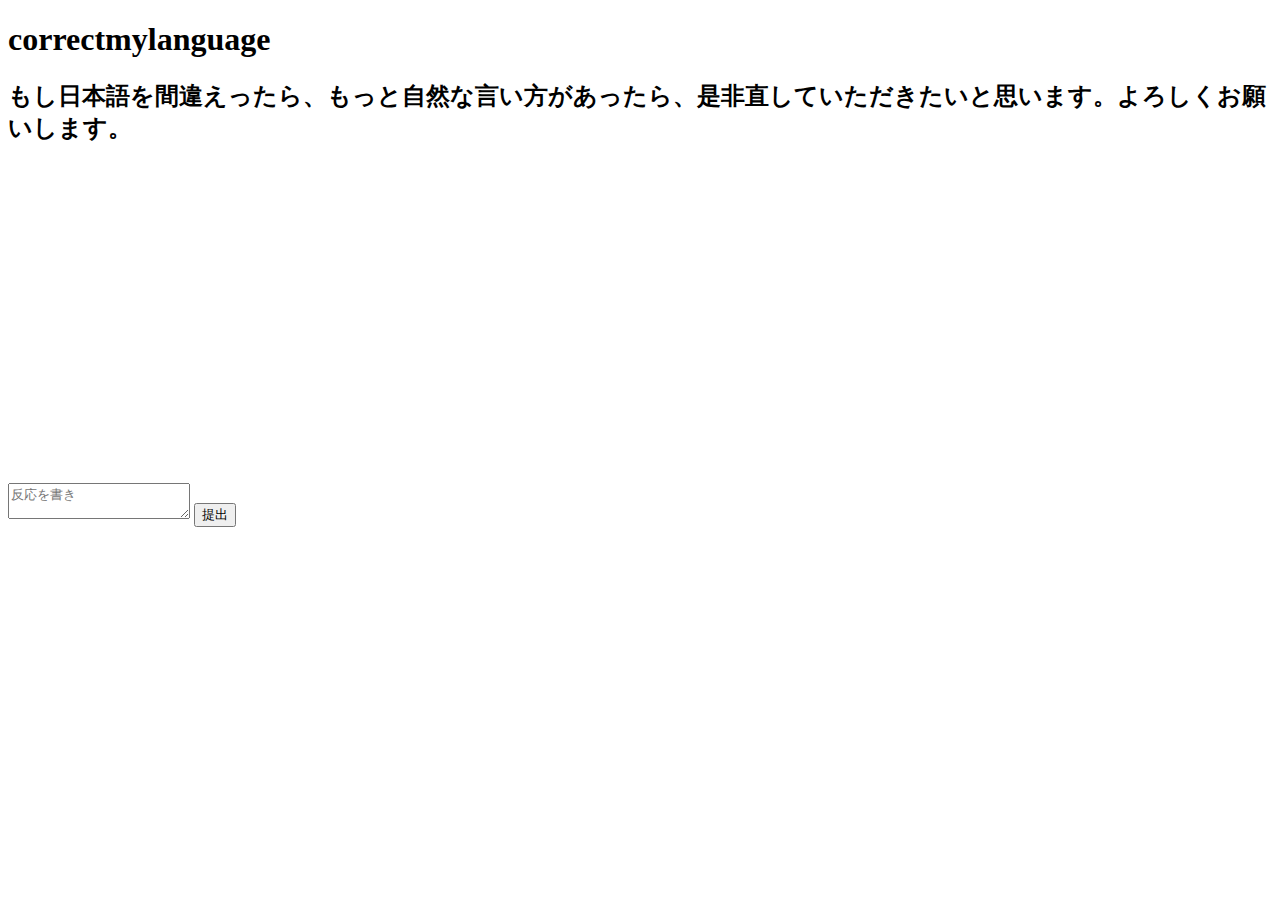
==== index.html @ 62de4803 "Added autosize to the textarea and also set up an event for the submit event. Will use that to chang" ====
<!doctype html>
<html class="no-js" lang="ja">
    <head>
        <meta charset="utf-8">
        <meta http-equiv="x-ua-compatible" content="ie=edge">
        <title>correctmylanguage</title>
        <meta name="description" content="Language corrections by natives.">
        <meta name="viewport" content="width=device-width, initial-scale=1">
        <!-- Place favicon.ico in the root directory -->
        <link rel="stylesheet" href="assets/css/reboot.css">
        <link rel="stylesheet" href="assets/css/styles.css">
    </head>
    <body>
        <!--[if lt IE 8]>
            <p class="browserupgrade">You are using an <strong>outdated</strong> browser. Please <a href="http://browsehappy.com/">upgrade your browser</a> to improve your experience.</p>
        <![endif]-->

        <header role="header">
            <h1 class="logo" lang="en">correctmylanguage</h1>
            <h2 class="message">もし日本語を間違えったら、もっと自然な言い方があったら、是非直していただきたいと思います。よろしくお願いします。</h2>
        </header>

        <main role="main">
            <div class="video">
                <iframe width="560" height="315" src="https://www.youtube.com/embed/7s4CpxN4Otg" frameborder="0" allowfullscreen></iframe>
            </div>

            <div class="correctForm">
                <form class="correctForm--form js-correct-form">
                    <textarea class="correctForm--textArea js-correctform-textarea" placeholder="反応を書き" autocomplete="off" autocorrect="off" autocapitalize="off" spellcheck="false"></textarea>
                    <p hidden class="thankYouMessage">ありがとうございます。直しをメールに送られました。</p>
                    <input class="button correctForm--callToAction" value="提出" type="submit">
                </form>
            </div>
        </main>

        <script src="assets/js/vendor/jquery-2.2.1.min.js"></script>
        <script src="assets/js/vendor/autosize.min.js"></script>
        <script src="assets/js/main.js"></script>
    </body>
</html>
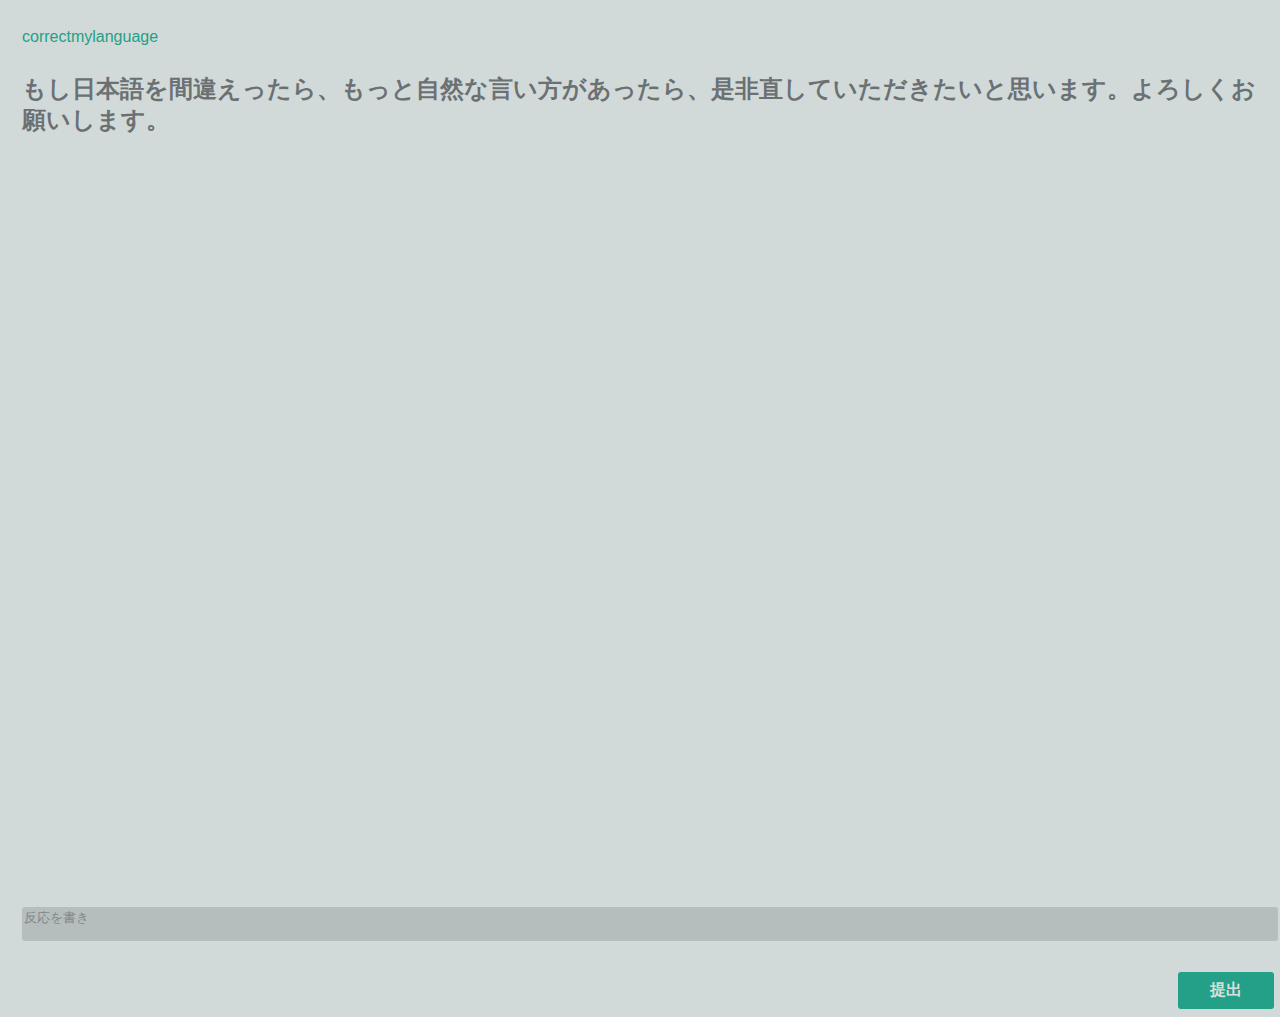
==== commit 440a082c: "Merge pull request #2 from dericksozo/form-states" ====
--- a/index.html
+++ b/index.html
@@ -29,7 +29,7 @@
                 <form class="correctForm--form js-correct-form">
                     <textarea class="correctForm--textArea js-correctform-textarea" placeholder="反応を書き" autocomplete="off" autocorrect="off" autocapitalize="off" spellcheck="false"></textarea>
                     <p hidden class="thankYouMessage">ありがとうございます。直しをメールに送られました。</p>
-                    <input class="button correctForm--callToAction" value="提出" type="submit">
+                    <input class="button correctForm--callToAction js-correctform-submitbutton" value="提出" type="submit">
                 </form>
             </div>
         </main>
--- a/assets/css/styles.css
+++ b/assets/css/styles.css
@@ -0,0 +1,138 @@
+body {
+    background-color: #D1DAD9;
+
+    width: 100%;
+
+    font-family: YuGothic, 'Yu Gothic', "游ゴシック体", "游ゴシック", "ヒラギノ角ゴ Pro W3", "Hiragino Kaku Gothic Pro", "メイリオ", Meiryo, "ＭＳ Ｐゴシック", Osaka, "MS PGothic", Arial, Helvetica, Verdana, sans-serif;
+    line-height: 1.266;
+    font-size: 100%;
+}
+
+::-webkit-input-placeholder { /* WebKit, Blink, Edge */
+    color: #80878B;
+}
+
+:-moz-placeholder { /* Mozilla Firefox 4 to 18 */
+   color: #80878B;
+   opacity:  1;
+}
+
+::-moz-placeholder { /* Mozilla Firefox 19+ */
+   color: #80878B;
+   opacity:  1;
+}
+
+:-ms-input-placeholder { /* Internet Explorer 10-11 */
+   color: #80878B;
+}
+
+:placeholder-shown { /* Standard (https://drafts.csswg.org/selectors-4/#placeholder) */
+  color: #80878B;
+}
+
+/* Default spacing for every element based on golden ratio. */
+*+* {
+    margin-top: 1.618rem;
+}
+
+/* Start Header */
+.logo {
+    font-family: Arial, sans-serif;
+    font-weight: normal;
+    font-size: 1rem;
+    line-height: 1.4;
+    color: #23A087;
+}
+
+.message {
+    color: #6B7073;
+}
+/* End Header */
+
+/* Start Footer */
+footer > p {
+    color: #6B7073;
+    font-family: Arial, sans-serif;
+    font-size: 1rem;
+    line-height: 1.4;
+}
+/* End Footer */
+
+/* Video */
+.video {
+    position: relative;
+
+	padding-bottom: 56.25%; /* 16:9 */
+
+	height: 0;
+}
+
+.video > iframe {
+    position: absolute;
+	top: 0;
+	left: 0;
+
+	width: 100%;
+	height: 100%;
+}
+/* End Video */
+
+/* Correct Form */
+
+.correctForm {
+    overflow: hidden; /* Clearfix */
+    clear: both;
+}
+
+.correctForm--textArea {
+    /* Reset */
+    background: none;
+    resize: none;
+    border: none;
+
+    border-radius: 3px;
+
+    color: #373B3A;
+    background-color: #B6BEBD;
+
+    width: 100%;
+
+    height: 1.516875rem;
+}
+
+.correctForm--callToAction {
+    float: right;
+}
+/* End Correct Form */
+
+/* Multiple Styles */
+.button {
+    /* Reset */
+    background: none;
+    border: none;
+
+    border-radius: 3px;
+
+    background-color: #23A087;
+    color: #D6E0DF;
+
+    font-size: 1rem;
+    font-weight: bold;
+
+    padding: 0.5rem 2rem;
+}
+
+.button[data-state~="submitting"] {
+    background-color: #717D7B;
+    color: #404847;
+    cursor: not-allowed;
+}
+
+/* End Button */
+
+/* Multiple Styles */
+header,
+.correctForm {
+    padding: 0 14px;
+}
+/* End Multiple Styles */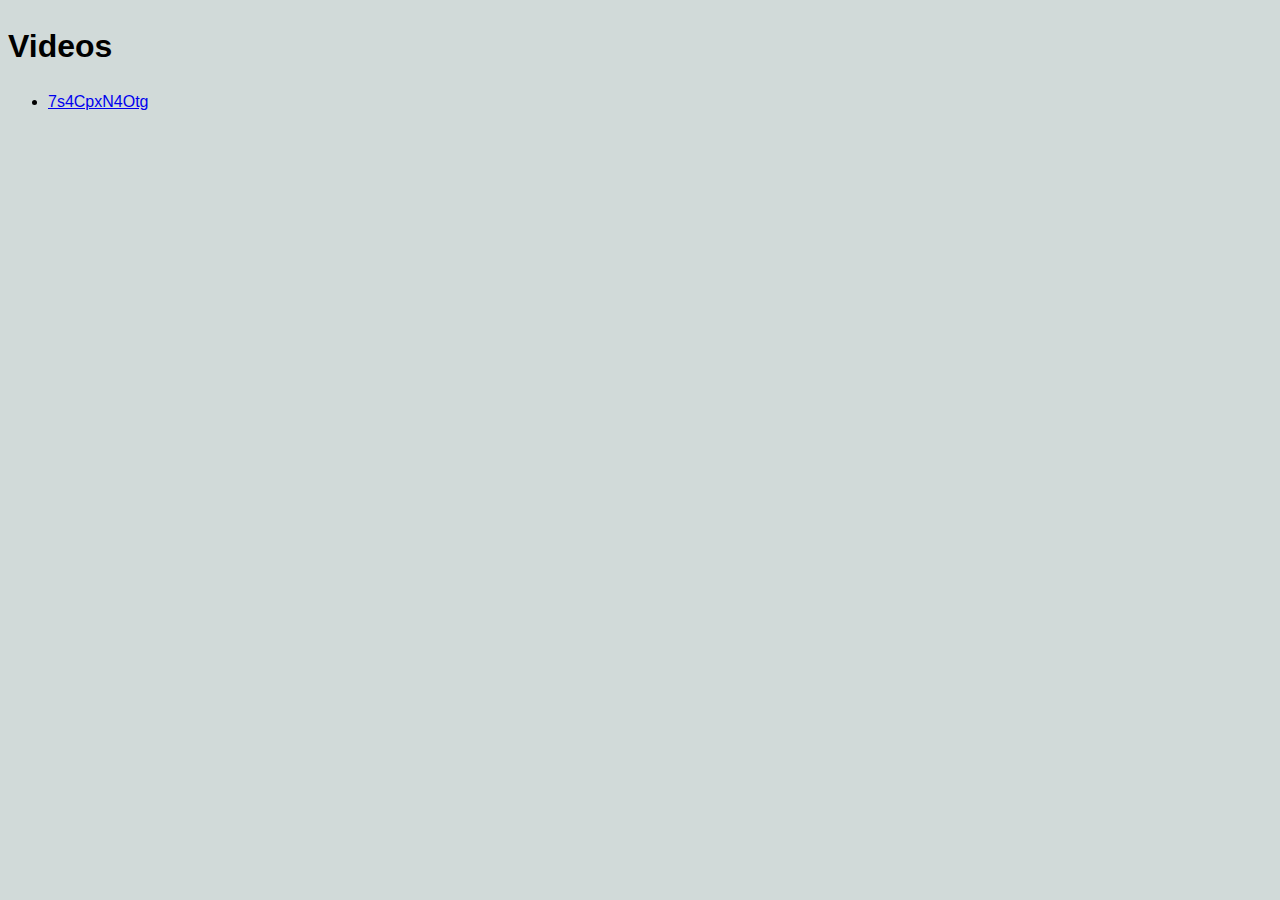
==== commit 01051393: "Adding videos individually to a folder based on their youtube video id. Setting the firebase child r" ====
--- a/index.html
+++ b/index.html
@@ -9,33 +9,16 @@
         <!-- Place favicon.ico in the root directory -->
         <link rel="stylesheet" href="assets/css/reboot.css">
         <link rel="stylesheet" href="assets/css/styles.css">
+        <script src="https://cdn.firebase.com/js/client/2.4.1/firebase.js"></script>
     </head>
     <body>
         <!--[if lt IE 8]>
             <p class="browserupgrade">You are using an <strong>outdated</strong> browser. Please <a href="http://browsehappy.com/">upgrade your browser</a> to improve your experience.</p>
         <![endif]-->
 
-        <header role="header">
-            <h1 class="logo" lang="en">correctmylanguage</h1>
-            <h2 class="message">もし日本語を間違えったら、もっと自然な言い方があったら、是非直していただきたいと思います。よろしくお願いします。</h2>
-        </header>
-
-        <main role="main">
-            <div class="video">
-                <iframe width="560" height="315" src="https://www.youtube.com/embed/7s4CpxN4Otg" frameborder="0" allowfullscreen></iframe>
-            </div>
-
-            <div class="correctForm">
-                <form class="correctForm--form js-correct-form">
-                    <textarea class="correctForm--textArea js-correctform-textarea" placeholder="反応を書き" autocomplete="off" autocorrect="off" autocapitalize="off" spellcheck="false"></textarea>
-                    <p hidden class="thankYouMessage">ありがとうございます。直しをメールに送られました。</p>
-                    <input class="button correctForm--callToAction js-correctform-submitbutton" value="提出" type="submit">
-                </form>
-            </div>
-        </main>
-
-        <script src="assets/js/vendor/jquery-2.2.1.min.js"></script>
-        <script src="assets/js/vendor/autosize.min.js"></script>
-        <script src="assets/js/main.js"></script>
+        <h1>Videos</h1>
+        <ul>
+            <li><a href="/7s4CpxN4Otg/">7s4CpxN4Otg</a></li>
+        </ul>
     </body>
 </html>
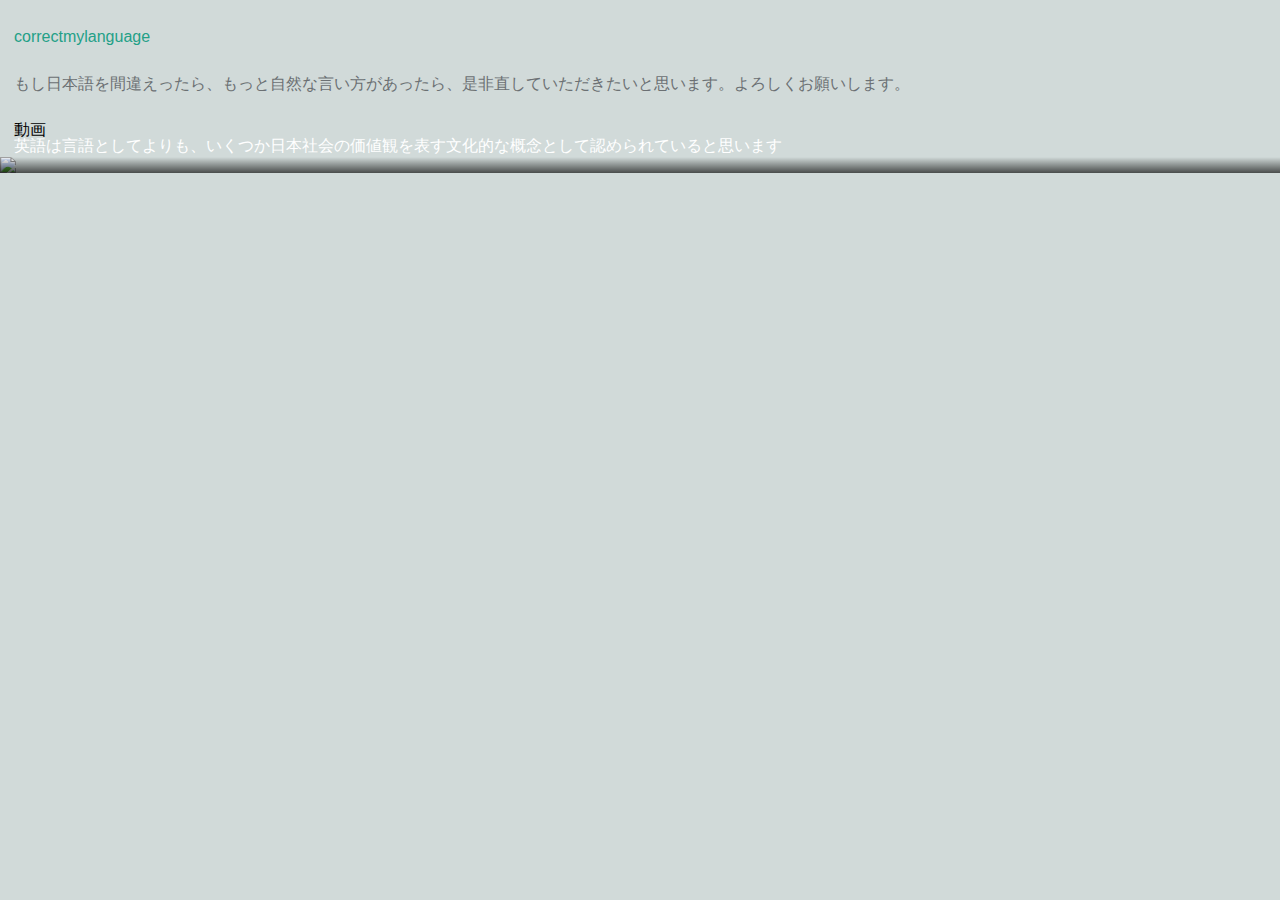
==== commit 577705b6: "Adding one of my videos, adding a home page with the first video, deleting unnecessary files." ====
--- a/index.html
+++ b/index.html
@@ -7,8 +7,22 @@
         <meta name="description" content="Language corrections by natives.">
         <meta name="viewport" content="width=device-width, initial-scale=1">
         <!-- Place favicon.ico in the root directory -->
-        <link rel="stylesheet" href="assets/css/reboot.css">
-        <link rel="stylesheet" href="assets/css/styles.css">
+        <link rel="stylesheet" href="/assets/css/reboot.css">
+        <link rel="stylesheet" href="/assets/css/styles.css">
+
+        <script>
+        /* Some kind of CSS fix to make up for a bug. */
+        if (navigator.userAgent.match(/IEMobile\/10\.0/)) {
+          var msViewportStyle = document.createElement('style')
+          msViewportStyle.appendChild(
+            document.createTextNode(
+              '@-ms-viewport{width:auto!important}'
+            )
+          )
+          document.querySelector('head').appendChild(msViewportStyle)
+        }
+        </script>
+
         <script src="https://cdn.firebase.com/js/client/2.4.1/firebase.js"></script>
     </head>
     <body>
@@ -16,9 +30,29 @@
             <p class="browserupgrade">You are using an <strong>outdated</strong> browser. Please <a href="http://browsehappy.com/">upgrade your browser</a> to improve your experience.</p>
         <![endif]-->
 
-        <h1>Videos</h1>
-        <ul>
-            <li><a href="/7s4CpxN4Otg/">7s4CpxN4Otg</a></li>
-        </ul>
+        <header role="header">
+            <h1 class="logo" lang="en">correctmylanguage</h1>
+            <h2 class="message">もし日本語を間違えったら、もっと自然な言い方があったら、是非直していただきたいと思います。よろしくお願いします。</h2>
+        </header>
+
+        <main role="main">
+
+            <div class="Videos">
+                <div class="Videos--title">動画</div>
+                <div class="Videos--videosContainer">
+                    <div class="Video">
+                        <a href="/MfhG3g90B9o/index.html">
+                            <div class="Video--image" role="presentation">
+                                <img src="http://img.youtube.com/vi/MfhG3g90B9o/maxresdefault.jpg">
+                            </div>
+                            <div class="Video--title">
+                                英語は言語としてよりも、いくつか日本社会の価値観を表す文化的な概念として認められていると思います 
+                            </div>
+                        </a>
+                    </div>
+                </div>
+            </div>
+        </main>
+
     </body>
 </html>
--- a/assets/css/reboot.css
+++ b/assets/css/reboot.css
@@ -0,0 +1,369 @@
+/* A combination of normalize.css and reboot.css by Boostrap. */
+html {
+  font-family: sans-serif; /* 1 */
+  -ms-text-size-adjust: 100%; /* 2 */
+  -webkit-text-size-adjust: 100%; /* 2 */
+  box-sizing: border-box;
+  -ms-overflow-style: scrollbar;
+  /* Changes the default tap highlight to be completely transparent in iOS. */
+  -webkit-tap-highlight-color: rgba(0,0,0,0);
+}
+
+*,
+*::before,
+*::after {
+  box-sizing: inherit;
+}
+
+@-webkit-viewport   { width: device-width; }
+@-moz-viewport      { width: device-width; }
+@-ms-viewport       { width: device-width; }
+@-o-viewport        { width: device-width; }
+@viewport           { width: device-width; }
+
+/**
+ * Remove default margin.
+ */
+
+body {
+  margin: 0;
+  font-family: sans-serif;
+  font-size: 100%;
+  line-height: 1.4;
+  background-color: #fff;
+  color: #000;
+}
+
+/* HTML5 display definitions
+   ========================================================================== */
+
+/**
+ * Correct `block` display not defined for any HTML5 element in IE 8/9.
+ * Correct `block` display not defined for `details` or `summary` in IE 10/11
+ * and Firefox.
+ * Correct `block` display not defined for `main` in IE 11.
+ */
+
+article,
+aside,
+details,
+figcaption,
+figure,
+footer,
+header,
+hgroup,
+main,
+menu,
+nav,
+section,
+summary {
+  display: block;
+}
+
+/**
+ * Prevent modern browsers from displaying `audio` without controls.
+ * Remove excess height in iOS 5 devices.
+ */
+
+audio:not([controls]) {
+  display: none;
+  height: 0;
+}
+
+/**
+ * Address `[hidden]` styling not present in IE 8/9/10.
+ * Hide the `template` element in IE 8/9/10/11, Safari, and Firefox < 22.
+ */
+
+[hidden],
+template {
+  display: none;
+}
+
+/* Links
+   ========================================================================== */
+
+/**
+ * Remove the gray background color from active links in IE 10.
+ */
+
+a {
+  background-color: transparent;
+}
+
+/**
+ * Improve readability of focused elements when they are also in an
+ * active/hover state.
+ */
+
+a:active,
+a:hover {
+  outline: 0;
+}
+
+/* Embedded content
+   ========================================================================== */
+
+/**
+ * Remove border when inside `a` element in IE 8/9/10.
+ */
+
+img {
+  border: 0;
+}
+
+/**
+ * Correct overflow not hidden in IE 9/10/11.
+ */
+
+svg:not(:root) {
+  overflow: hidden;
+}
+
+/* Forms
+   ========================================================================== */
+
+/**
+ * Known limitation: by default, Chrome and Safari on OS X allow very limited
+ * styling of `select`, unless a `border` property is set.
+ */
+
+/**
+ * 1. Correct color not being inherited.
+ *    Known issue: affects color of disabled elements.
+ * 2. Correct font properties not being inherited.
+ * 3. Address margins set differently in Firefox 4+, Safari, and Chrome.
+ */
+
+button,
+input,
+select,
+textarea {
+  color: inherit; /* 1 */
+  font: inherit; /* 2 */
+  margin: 0; /* 3 */
+}
+
+/**
+ * Address `overflow` set to `hidden` in IE 8/9/10/11.
+ */
+
+button {
+  overflow: visible;
+}
+
+/**
+ * Address inconsistent `text-transform` inheritance for `button` and `select`.
+ * All other form control elements do not inherit `text-transform` values.
+ * Correct `button` style inheritance in Firefox, IE 8/9/10/11, and Opera.
+ * Correct `select` style inheritance in Firefox.
+ */
+
+button,
+select {
+  text-transform: none;
+}
+
+/**
+ * 1. Avoid the WebKit bug in Android 4.0.* where (2) destroys native `audio`
+ *    and `video` controls.
+ * 2. Correct inability to style clickable `input` types in iOS.
+ * 3. Improve usability and consistency of cursor style between image-type
+ *    `input` and others.
+ */
+
+button,
+html input[type="button"], /* 1 */
+input[type="reset"],
+input[type="submit"] {
+  -webkit-appearance: button; /* 2 */
+  cursor: pointer; /* 3 */
+}
+
+/**
+ * Re-set default cursor for disabled elements.
+ */
+
+button[disabled],
+html input[disabled] {
+  cursor: default;
+}
+
+/**
+ * Remove inner padding and border in Firefox 4+.
+ */
+
+button::-moz-focus-inner,
+input::-moz-focus-inner {
+  border: 0;
+  padding: 0;
+}
+
+/**
+ * Address Firefox 4+ setting `line-height` on `input` using `!important` in
+ * the UA stylesheet.
+ */
+
+input {
+  line-height: normal;
+}
+
+/**
+ * It's recommended that you don't attempt to style these elements.
+ * Firefox's implementation doesn't respect box-sizing, padding, or width.
+ *
+ * 1. Address box sizing set to `content-box` in IE 8/9/10.
+ * 2. Remove excess padding in IE 8/9/10.
+ */
+
+input[type="checkbox"],
+input[type="radio"] {
+  box-sizing: border-box; /* 1 */
+  padding: 0; /* 2 */
+}
+
+/**
+ * Fix the cursor style for Chrome's increment/decrement buttons. For certain
+ * `font-size` values of the `input`, it causes the cursor style of the
+ * decrement button to change from `default` to `text`.
+ */
+
+input[type="number"]::-webkit-inner-spin-button,
+input[type="number"]::-webkit-outer-spin-button {
+  height: auto;
+}
+
+/**
+ * 1. Address `appearance` set to `searchfield` in Safari and Chrome.
+ * 2. Address `box-sizing` set to `border-box` in Safari and Chrome.
+ */
+
+input[type="search"] {
+  -webkit-appearance: textfield; /* 1 */
+  box-sizing: content-box; /* 2 */
+}
+
+/**
+ * Remove inner padding and search cancel button in Safari and Chrome on OS X.
+ * Safari (but not Chrome) clips the cancel button when the search input has
+ * padding (and `textfield` appearance).
+ */
+
+input[type="search"]::-webkit-search-cancel-button,
+input[type="search"]::-webkit-search-decoration {
+  -webkit-appearance: none;
+}
+
+/**
+ * Remove default vertical scrollbar in IE 8/9/10/11.
+ */
+
+textarea {
+  overflow: auto;
+}
+
+/* Suppress the focus outline on elements that cannot be accessed via keyboard.
+ This prevents an unwanted focus outline from appearing around elements that
+ might still respond to pointer events.
+
+ Credit: https://github.com/suitcss/base */
+[tabindex="-1"]:focus {
+  outline: none !important;
+}
+
+h1, h2, h3, h4, h5, h6 {
+    margin-top: 0;
+    margin-bottom: 0;
+    font-weight: normal;
+    font-size: inherit;
+}
+
+p {
+    margin-bottom: 0;
+}
+
+ol,
+ul,
+dl {
+    margin-bottom: 0;
+}
+
+ol ol,
+ul ul,
+ol ul,
+ul ol {
+  margin-bottom: 0;
+}
+
+img {
+    max-width; 100%;
+    display: block;
+}
+
+
+/* iOS "clickable elements" fix for role="button"
+
+ Fixes "clickability" issue (and more generally, the firing of events such as focus as well)
+ for traditionally non-focusable elements with role="button"
+ see https://developer.mozilla.org/en-US/docs/Web/Events/click#Safari_Mobile */
+[role="button"] {
+  cursor: pointer;
+}
+
+
+/* Avoid 300ms click delay on touch devices that support the `touch-action` CSS property.
+
+ In particular, unlike most other browsers, IE11+Edge on Windows 10 on touch devices and IE Mobile 10-11
+ DON'T remove the click delay when `<meta name="viewport" content="width=device-width">` is present.
+ However, they DO support removing the click delay via `touch-action: manipulation`.
+ See:
+ * http://v4-alpha.getbootstrap.com/content/reboot/#click-delay-optimization-for-touch
+ * http://caniuse.com/#feat=css-touch-action
+ * http://patrickhlauke.github.io/touch/tests/results/#suppressing-300ms-delay */
+a,
+area,
+button,
+[role="button"],
+input,
+label,
+select,
+summary,
+textarea {
+  touch-action: manipulation;
+}
+
+label {
+  display: inline-block;
+  margin-bottom: 0;
+}
+
+/* Work around a Firefox/IE bug where the transparent `button` background
+  results in a loss of the default `button` focus styles.
+
+  Credit: https://github.com/suitcss/base/ */
+button:focus {
+  outline: 1px dotted;
+  outline: 5px auto -webkit-focus-ring-color;
+}
+
+input,
+button,
+select,
+textarea {
+  margin: 0;
+  line-height: inherit;
+  border-radius: 0;
+}
+
+textarea {
+  resize: vertical;
+}
+
+input[type="search"] {
+  -webkit-appearance: none;
+}
+
+// Always hide an element with the `hidden` HTML attribute (from PureCSS).
+[hidden] {
+  display: none !important;
+}--- a/assets/css/styles.css
+++ b/assets/css/styles.css
@@ -6,6 +6,9 @@
     font-family: YuGothic, 'Yu Gothic', "游ゴシック体", "游ゴシック", "ヒラギノ角ゴ Pro W3", "Hiragino Kaku Gothic Pro", "メイリオ", Meiryo, "ＭＳ Ｐゴシック", Osaka, "MS PGothic", Arial, Helvetica, Verdana, sans-serif;
     line-height: 1.266;
     font-size: 100%;
+
+    padding-top: 1.618rem;
+    padding-bottom: 1.618rem;
 }
 
 ::-webkit-input-placeholder { /* WebKit, Blink, Edge */
@@ -31,7 +34,13 @@
 }
 
 /* Default spacing for every element based on golden ratio. */
-*+* {
+header > *+*,
+main > *+*,
+.Corrections > *+* {
+    margin-top: 1.618rem;
+}
+
+main {
     margin-top: 1.618rem;
 }
 
@@ -77,11 +86,111 @@
 }
 /* End Video */
 
+/* Home page Videos */
+
+.Videos--title {
+    padding: 0 14px;
+}
+
+.Video {
+    position: relative;
+}
+
+.Video--title {
+    position: absolute;
+    display: block;
+    bottom: 1rem;
+    padding: 0 14px;
+    color: #fff;
+}
+
+.Video--image {
+    position: relative;
+}
+
+.Video--image::before {
+    content: " ";
+    display: block;
+    position: absolute;
+    top: 0;
+    left: 0;
+    width: 100%;
+    height: 100%;
+
+    /* Permalink - use to edit and share this gradient: http://colorzilla.com/gradient-editor/#000000+0,000000+100&0+0,0.65+100 */
+    background: -moz-linear-gradient(top,  rgba(0,0,0,0) 0%, rgba(0,0,0,0.65) 100%); /* FF3.6-15 */
+    background: -webkit-linear-gradient(top,  rgba(0,0,0,0) 0%,rgba(0,0,0,0.65) 100%); /* Chrome10-25,Safari5.1-6 */
+    background: linear-gradient(to bottom,  rgba(0,0,0,0) 0%,rgba(0,0,0,0.65) 100%); /* W3C, IE10+, FF16+, Chrome26+, Opera12+, Safari7+ */
+    filter: progid:DXImageTransform.Microsoft.gradient( startColorstr='#00000000', endColorstr='#a6000000',GradientType=0 ); /* IE6-9 */
+
+}
+
+.Video--image > img {
+    max-width: 100%;
+    display: block;
+    border: 0;
+}
+
+.Videos--videosContainer {
+    margin-top: 1rem;
+}
+/* End Home Page Videos */
+
+/* Start Authentication */
+.Authentication {
+    padding: 0 14px;
+}
+
+/* Default styles / Unauthenticated */
+.Authentication--state {
+    font-size: 0.618rem;
+    line-height: 1.26;
+    color: #80878B;
+
+    position: relative;
+
+    padding-left: 0.618rem;
+}
+
+/* The dot. */
+.Authentication--state::before {
+    content: " ";
+    display: block;
+
+    width: 0.3819rem;
+    height: 0.3819rem;
+    border-radius: 50%;
+
+    position: absolute;
+    left: 0;
+    top: 4px;
+
+    background-color: #6F7776;
+}
+
+/* Authenticated */
+.Authentication--state.Authentication--state-authenticated {
+    color: #19C19F;
+}
+
+.Authentication--state.Authentication--state-authenticated::before {
+    background-color: #19C19F;
+    box-shadow: 0px 0px 1px #19C19F;
+}
+
+/* States */
+.Authentication[data-state~="unauthenticated"] .Authentication--state:not(.Authentication--state-unauthenticated),
+.Authentication[data-state~="authenticated"] .Authentication--state:not(.Authentication--state-authenticated){
+    display: none;
+}
+/* End Authentication */
+
 /* Correct Form */
 
 .correctForm {
     overflow: hidden; /* Clearfix */
     clear: both;
+    margin-top: 0.618rem;
 }
 
 .correctForm--textArea {
@@ -103,7 +212,75 @@
 .correctForm--callToAction {
     float: right;
 }
+
+/* States */
+.correctForm[data-state~="empty"] .correctForm--callToAction {
+    display: none;
+}
+
+.correctionForm[data-state~="showCallToAction"] .correctForm--callToAction {
+    display: block;
+}
 /* End Correct Form */
+
+/* Start Corrections */
+.Corrections {
+    padding: 0 14px;
+}
+
+.Correction {
+    margin-top: 1.618rem;
+}
+
+@-webkit-keyframes fade-correction-in {
+   0% {
+       background-color: rgba(35, 160, 135, 0.5);
+   }
+   100% {
+       background-color: rgba(255, 255, 255, 0);
+   }
+}
+
+@keyframes fade-correction-in {
+    0% {
+        background-color: rgba(35, 160, 135, 0.5);
+    }
+    100% {
+        background-color: rgba(255, 255, 255, 0);
+    }
+}
+
+.Correction.Correction-animated {
+    -webkit-animation: fade-correction-in 500ms ease-in 1;
+    animation: fade-correction-in 500ms ease-in 1;
+}
+
+.Corrections--title {
+    color: #23A087;
+    display: block;
+    border-bottom: 1px solid #C1CCCA;
+    padding-bottom: 0.618rem;
+}
+
+.Correction--number {
+    color: #23A087;
+    font-family: "Arial", sans-serif;
+}
+
+.Correction--message {
+    margin-top: 0.618rem;
+    color: #6B7073;
+}
+
+/* States */
+.Corrections[data-state~="loading"] .Correction:not(.Correction-loading),
+.Corrections[data-state~="empty"] .Correction:not(.Correction-empty),
+.Corrections[data-state~="loaded"] .Correction.Correction-loading,
+.Corrections[data-state~="loaded"] .Correction.Correction-empty {
+    display: none;
+}
+
+/* End Corrections */
 
 /* Multiple Styles */
 .button {
